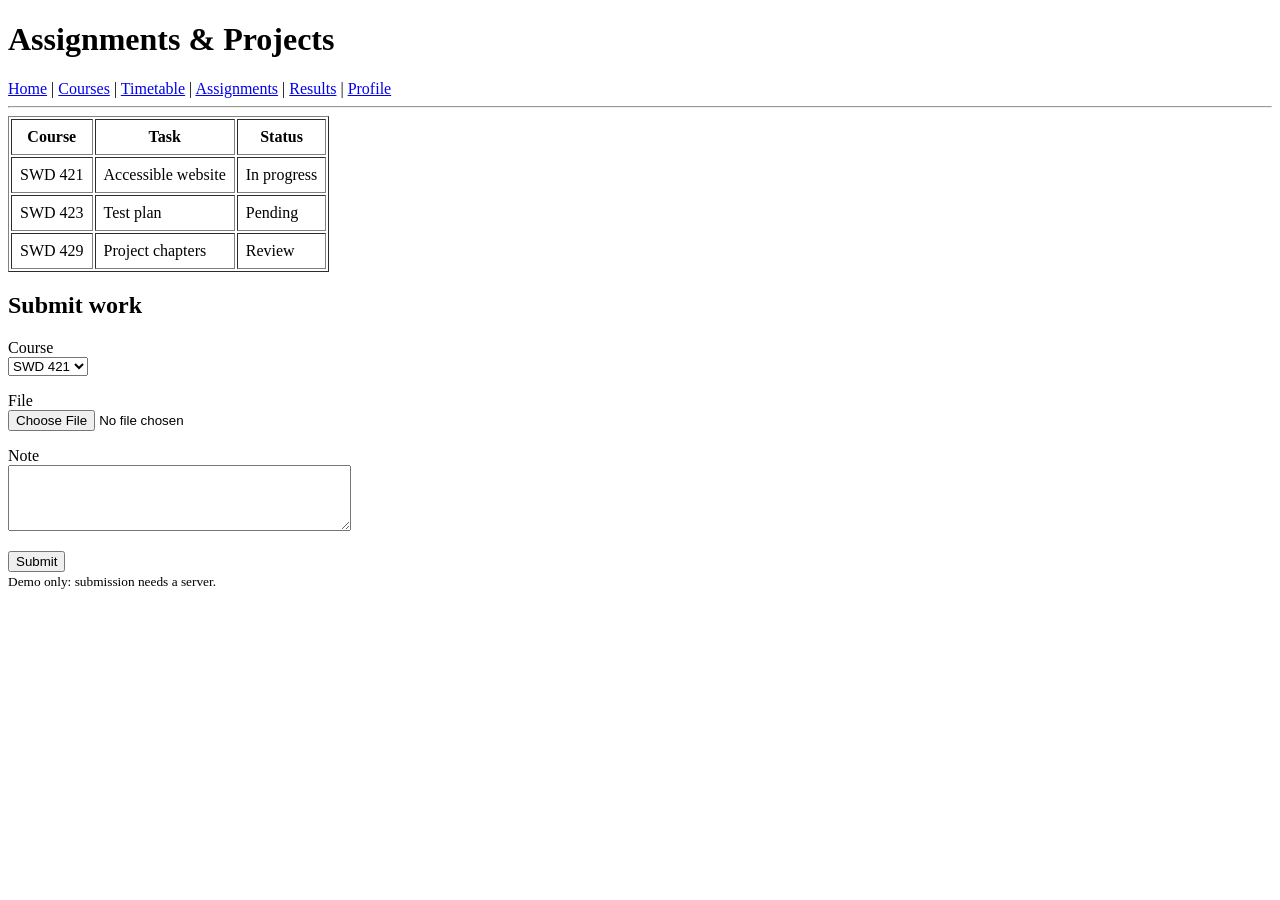
==== assignments.html @ 8227ddb0 "first commit" ====
﻿<!doctype html>
<html lang="en">
  <head>
    <meta charset="utf-8">
    <meta name="viewport" content="width=device-width, initial-scale=1">
    <title>Assignments</title>
  </head>
  <body>
    <h1>Assignments &amp; Projects</h1>

    <nav>
      <a href="index.html">Home</a> |
      <a href="courses.html">Courses</a> |
      <a href="timetable.html">Timetable</a> |
      <a href="assignments.html">Assignments</a> |
      <a href="results.html">Results</a> |
      <a href="profile.html">Profile</a>
    </nav>

    <hr>

    <table border="1" cellpadding="8">
      <tr>
        <th>Course</th>
        <th>Task</th>
        <th>Status</th>
      </tr>
      <tr>
        <td>SWD 421</td>
        <td>Accessible website</td>
        <td>In progress</td>
      </tr>
      <tr>
        <td>SWD 423</td>
        <td>Test plan</td>
        <td>Pending</td>
      </tr>
      <tr>
        <td>SWD 429</td>
        <td>Project chapters</td>
        <td>Review</td>
      </tr>
    </table>

    <h2>Submit work</h2>
    <form action="#" method="post">
      <p>
        <label for="course">Course</label><br>
        <select id="course">
          <option>SWD 421</option>
          <option>SWD 423</option>
          <option>SWD 429</option>
        </select>
      </p>

      <p>
        <label for="file">File</label><br>
        <input id="file" type="file">
      </p>

      <p>
        <label for="note">Note</label><br>
        <textarea id="note" rows="4" cols="40"></textarea>
      </p>

      <button>Submit</button>
    </form>

    <small>Demo only: submission needs a server.</small>
  </body>
</html>
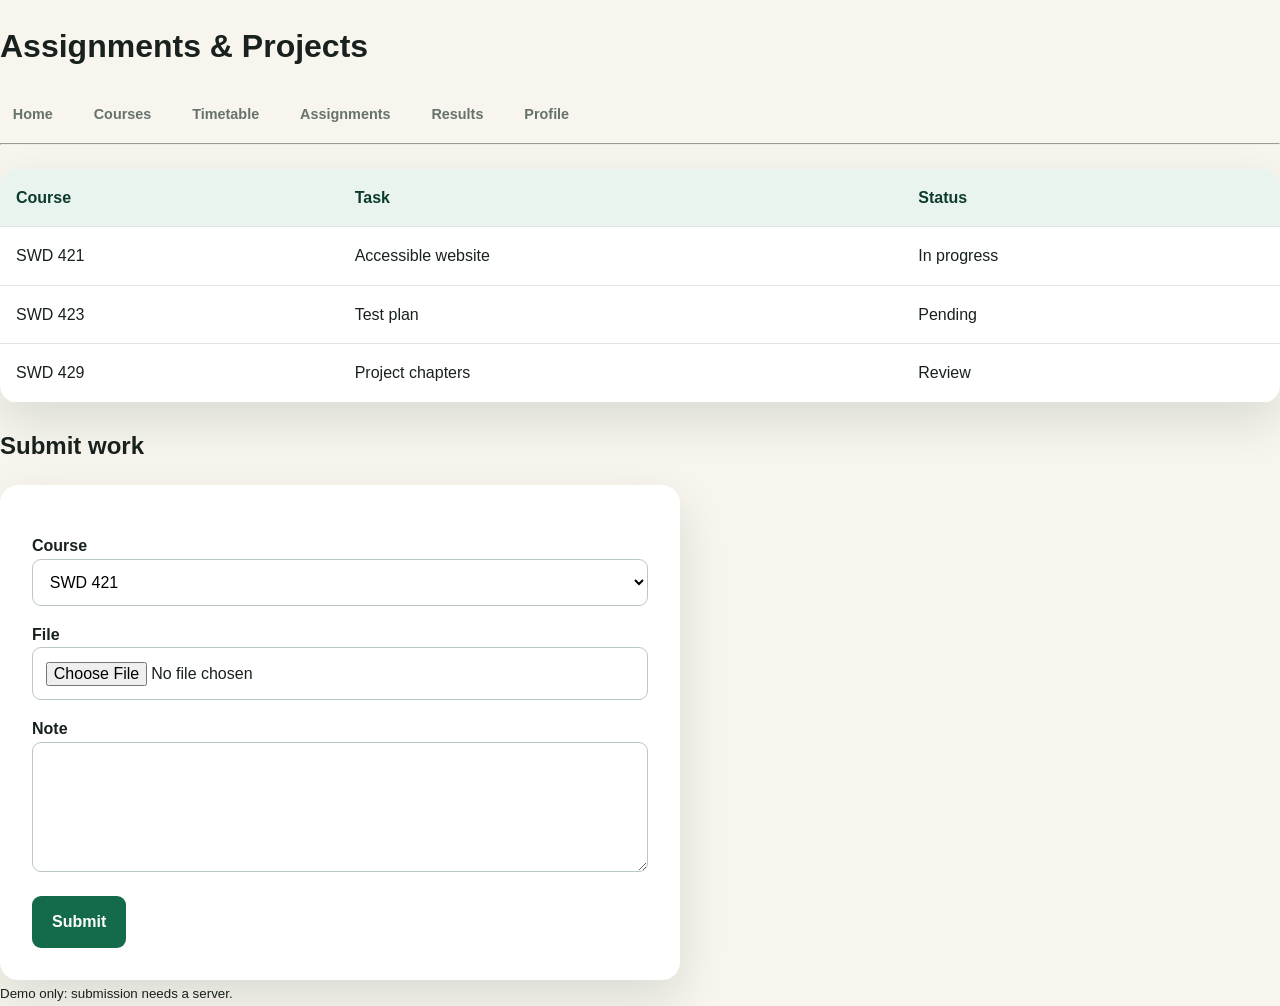
==== commit eaa22810: "Add responsive design and styling for student hub pages; include CSS and hero image" ====
--- a/assignments.html
+++ b/assignments.html
@@ -4,7 +4,7 @@
     <meta charset="utf-8">
     <meta name="viewport" content="width=device-width, initial-scale=1">
     <title>Assignments</title>
-  </head>
+  <link rel="stylesheet" href="assets/css/style.css"></head>
   <body>
     <h1>Assignments &amp; Projects</h1>
 
@@ -70,3 +70,4 @@
   </body>
 </html>
 
+
--- a/assets/css/style.css
+++ b/assets/css/style.css
@@ -0,0 +1,2 @@
+﻿:root{--green-950:#08291f;--green-900:#0c3b2d;--green-700:#146b4a;--green-500:#20a26b;--gold:#e9ad2f;--cream:#f7f5ed;--white:#fff;--ink:#18211e;--muted:#66726d;--line:#dce5e0;--shadow:0 18px 48px rgba(8,41,31,.12);--radius:18px}*{box-sizing:border-box}html{scroll-behavior:smooth}body{margin:0;background:var(--cream);color:var(--ink);font-family:Inter,Segoe UI,Arial,sans-serif;line-height:1.6}a{color:var(--green-700)}header{background:var(--white);border-bottom:1px solid var(--line);padding:1.2rem max(5vw,1.25rem)}header>p{margin:.15rem 0;color:var(--green-700);font-weight:700;letter-spacing:.05em;text-transform:uppercase;font-size:.78rem}header>h1{margin:.15rem 0;color:var(--green-950);font-size:clamp(1.25rem,3vw,2rem)}nav{margin-top:1rem;display:flex;flex-wrap:wrap;gap:.35rem;color:transparent}nav a{color:var(--muted);text-decoration:none;padding:.55rem .8rem;border-radius:999px;font-weight:700;font-size:.9rem}nav a:hover,nav a[aria-current=page]{background:#e8f4ee;color:var(--green-700)}header hr{display:none}main{width:min(1180px,90%);margin:2.5rem auto 4rem;animation:rise .65s ease both}main>h1,main>h2:first-child{color:var(--green-950);font-size:clamp(2rem,4vw,3.6rem);line-height:1.08}body.home main{width:100%;margin:0}.hero{min-height:620px;background:linear-gradient(90deg,rgba(8,41,31,.98) 0%,rgba(8,41,31,.88) 36%,rgba(8,41,31,.15) 70%),url("../images/hero-students.png") center/cover;display:flex;align-items:center;padding:clamp(3rem,8vw,7rem) max(5vw,calc((100vw - 1180px)/2));color:white}.hero-content{max-width:620px;animation:rise .8s .15s ease both}.eyebrow{color:#ffd271;font-weight:800;letter-spacing:.12em;text-transform:uppercase}.hero h2{font-size:clamp(2.6rem,6vw,5.5rem);line-height:.98;margin:.5rem 0 1.25rem}.hero p{font-size:1.15rem;color:#e0eee8}.button{display:inline-block;background:var(--gold);color:var(--green-950);padding:.85rem 1.2rem;border-radius:10px;text-decoration:none;font-weight:800;margin:.5rem .5rem 0 0}.button.secondary{background:transparent;color:white;border:1px solid #ffffff66}.section{width:min(1180px,90%);margin:0 auto;padding:5rem 0}.section-title{font-size:clamp(1.8rem,4vw,3rem);color:var(--green-950);margin:0 0 .5rem}.lead{color:var(--muted);max-width:650px}.grid{display:grid;grid-template-columns:repeat(3,1fr);gap:1.25rem;margin-top:2rem}.card,article,aside,main>section{background:var(--white);border:1px solid var(--line);border-radius:var(--radius);padding:1.5rem;box-shadow:0 8px 24px rgba(8,41,31,.05)}.card{transition:transform .25s ease,box-shadow .25s ease}.card:hover{transform:translateY(-6px);box-shadow:var(--shadow)}.card .number{font-size:2rem;color:var(--green-700);font-weight:800}.card h3{margin:.35rem 0}.card a{font-weight:800;text-decoration:none}.notice{border-left:5px solid var(--gold)}dl{display:grid;grid-template-columns:minmax(130px,220px) 1fr;gap:.75rem;margin:0}dt{font-weight:800;color:var(--green-900)}dd{margin:0;color:var(--muted)}table{width:100%;border-collapse:collapse;background:white;border:0!important;border-radius:var(--radius);overflow:hidden;box-shadow:var(--shadow);margin:1.5rem 0}caption{text-align:left;font-weight:800;font-size:1.2rem;padding:1rem;background:var(--green-950);color:white}th,td{padding:1rem!important;text-align:left;border:0!important;border-bottom:1px solid var(--line)!important}th{color:var(--green-900)}thead th,tr:first-child th{background:#eaf4ef}tbody tr:hover{background:#f4faf7}form{max-width:680px;background:white;padding:2rem;border-radius:var(--radius);box-shadow:var(--shadow)}label{font-weight:800}input,select,textarea{width:100%;font:inherit;border:1px solid #b8c8c0;border-radius:9px;padding:.8rem;background:#fff}button{border:0;border-radius:9px;background:var(--green-700);color:white;font:inherit;font-weight:800;padding:.85rem 1.25rem;cursor:pointer}button:hover{background:var(--green-900)}footer{background:var(--green-950);color:#c5d8d0;padding:2rem max(5vw,1.25rem)}footer a{color:#ffd271}footer hr{border-color:#ffffff22}@keyframes rise{from{opacity:0;transform:translateY(18px)}to{opacity:1;transform:none}}@media(max-width:760px){.grid{grid-template-columns:1fr}.hero{min-height:540px;background-position:62% center}.hero h2{font-size:2.8rem}dl{grid-template-columns:1fr;gap:.1rem}dd{margin-bottom:.75rem}table{display:block;overflow-x:auto;white-space:nowrap}header{position:static}nav{gap:.1rem}nav a{padding:.45rem .55rem}}@media(prefers-reduced-motion:reduce){*{animation:none!important;transition:none!important;scroll-behavior:auto!important}}
+
